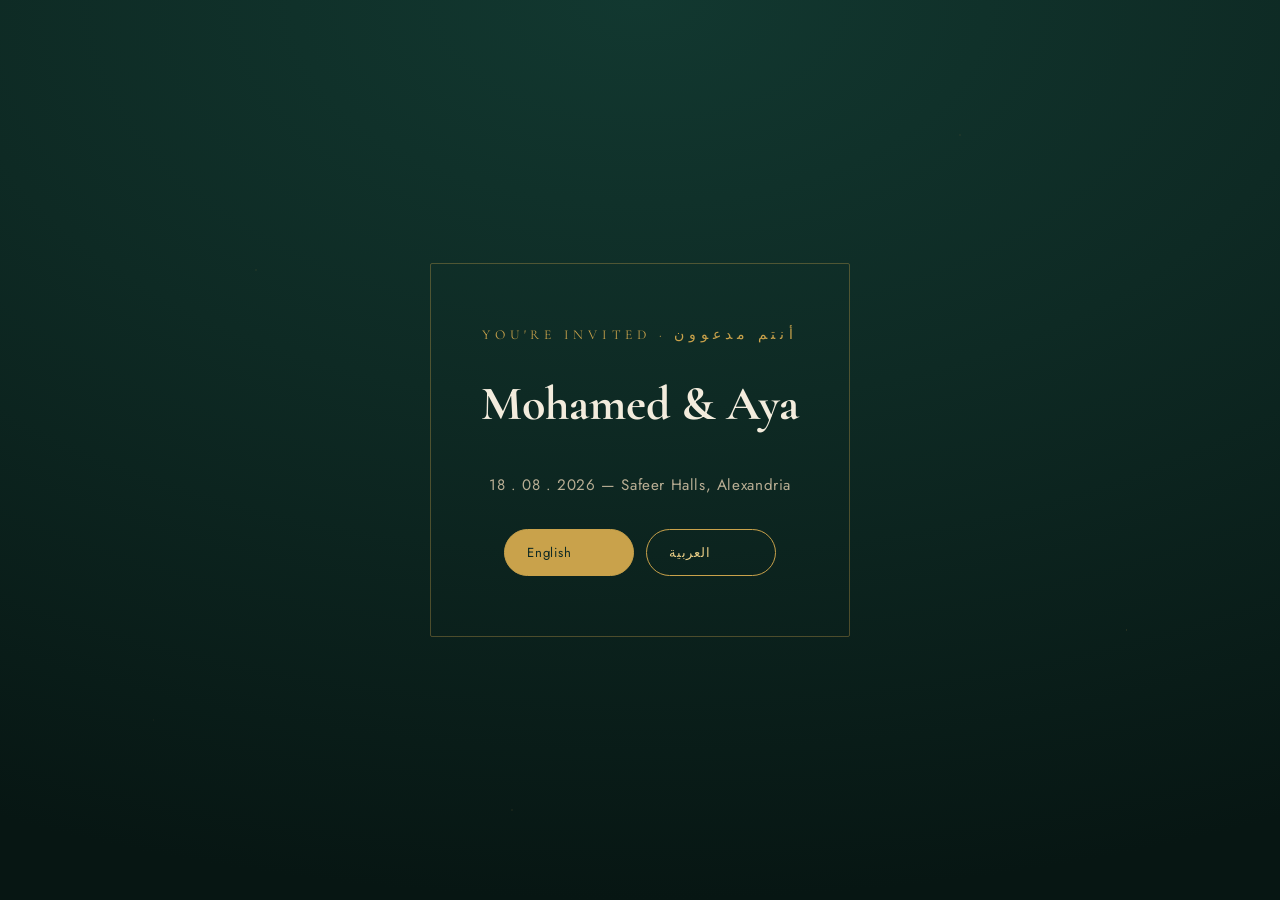
==== index.html @ ff4fcdcb "Add bilingual wedding invitation site for Mohamed & Aya Landing page with language picker, plus sepa" ====
<!doctype html>
<html lang="en" dir="ltr">
<head>
<meta charset="utf-8">
<meta name="viewport" content="width=device-width, initial-scale=1">
<title>Mohamed &amp; Aya — Wedding Invitation</title>
<meta name="description" content="Join Mohamed and Aya as they celebrate their wedding on August 18, 2026 at Safeer Halls, Alexandria.">
<link rel="preconnect" href="https://fonts.googleapis.com">
<link rel="preconnect" href="https://fonts.gstatic.com" crossorigin>
<link href="https://fonts.googleapis.com/css2?family=Cormorant+Garamond:ital,wght@0,400;0,500;1,500&family=Jost:wght@300;400;500&family=Aref+Ruqaa:wght@400;700&family=Cairo:wght@300;400;600&display=swap" rel="stylesheet">
<link rel="stylesheet" href="assets/css/style.css">
<script>
  (function () {
    var lang = (navigator.language || "").toLowerCase();
    if (lang.indexOf("ar") === 0) {
      document.documentElement.setAttribute("data-suggest", "ar");
    }
  })();
</script>
</head>
<body lang="en">
<div class="stars" aria-hidden="true"></div>

<main class="landing">
  <div class="landing-card">
    <p class="landing-mono">You're Invited · أنتم مدعوون</p>
    <h1 class="landing-names">Mohamed &amp; Aya</h1>
    <p class="landing-date">18 . 08 . 2026 — Safeer Halls, Alexandria</p>
    <div class="landing-links">
      <a class="btn btn-primary" href="en/index.html">English</a>
      <a class="btn btn-ghost" href="ar/index.html">العربية</a>
    </div>
  </div>
</main>

</body>
</html>
---- assets/css/style.css ----
/* ==========================================================================
   Mohamed & Aya — Wedding Invitation
   A single committed aesthetic (deep emerald + antique gold foil), the way
   a printed invitation card commits to one look regardless of who's reading
   it. No light/dark switching — this is intentional, not an omission.
   ========================================================================== */

:root {
  --ink-deep: #0e2a24;
  --ink-deeper: #071613;
  --ink-card: #123830;
  --gold: #c9a24b;
  --gold-bright: #e9cd85;
  --gold-dim: #8a7038;
  --ivory: #f3ecdd;
  --ivory-dim: #b9ae94;
  --line: rgba(201, 162, 75, 0.35);
  --shadow: rgba(0, 0, 0, 0.45);

  --font-display-ar: "Aref Ruqaa", "Amiri", serif;
  --font-body-ar: "Cairo", "Tajawal", sans-serif;
  --font-display-en: "Cormorant Garamond", serif;
  --font-body-en: "Jost", sans-serif;

  --measure: 640px;
}

* {
  box-sizing: border-box;
}

html {
  -webkit-text-size-adjust: 100%;
}

body {
  margin: 0;
  background: radial-gradient(120% 100% at 50% 0%, var(--ink-card) 0%, var(--ink-deep) 45%, var(--ink-deeper) 100%);
  color: var(--ivory);
  min-height: 100vh;
  font-family: var(--font-body-en);
  line-height: 1.6;
  -webkit-font-smoothing: antialiased;
}

body[lang="ar"] {
  font-family: var(--font-body-ar);
}

@media (prefers-reduced-motion: reduce) {
  * {
    animation-duration: 0.001ms !important;
    animation-iteration-count: 1 !important;
    transition-duration: 0.001ms !important;
    scroll-behavior: auto !important;
  }
}

a {
  color: inherit;
}

img {
  max-width: 100%;
  display: block;
}

/* ---------- Background ambience ---------- */

.stars {
  position: fixed;
  inset: 0;
  pointer-events: none;
  z-index: 0;
  opacity: 0.5;
  background-image:
    radial-gradient(1.5px 1.5px at 20% 30%, var(--gold-dim) 0%, transparent 60%),
    radial-gradient(1.5px 1.5px at 75% 15%, var(--gold-dim) 0%, transparent 60%),
    radial-gradient(1px 1px at 60% 55%, var(--gold-dim) 0%, transparent 60%),
    radial-gradient(1.5px 1.5px at 88% 70%, var(--gold-dim) 0%, transparent 60%),
    radial-gradient(1px 1px at 12% 80%, var(--gold-dim) 0%, transparent 60%),
    radial-gradient(1.5px 1.5px at 40% 90%, var(--gold-dim) 0%, transparent 60%);
  background-size: 100% 100%;
}

/* ---------- Card shell ---------- */

.page {
  position: relative;
  z-index: 1;
  max-width: var(--measure);
  margin: 0 auto;
  padding: clamp(28px, 6vw, 56px) clamp(18px, 5vw, 34px) 64px;
}

.frame {
  position: relative;
  border: 1px solid var(--line);
  border-radius: 2px;
  padding: clamp(28px, 6vw, 52px) clamp(20px, 6vw, 44px);
  background: linear-gradient(180deg, rgba(201, 162, 75, 0.05), transparent 20%);
}

.frame::before,
.frame::after {
  content: "";
  position: absolute;
  width: 46px;
  height: 46px;
  background-repeat: no-repeat;
  background-size: contain;
  opacity: 0.85;
}

.frame::before {
  top: -1px;
  inset-inline-start: -1px;
  background-image: var(--corner-svg);
}

.frame::after {
  bottom: -1px;
  inset-inline-end: -1px;
  background-image: var(--corner-svg);
  transform: rotate(180deg);
}

:root {
  --corner-svg: url("data:image/svg+xml,%3Csvg xmlns='http://www.w3.org/2000/svg' viewBox='0 0 46 46' fill='none' stroke='%23c9a24b' stroke-width='1'%3E%3Cpath d='M1 20V4a3 3 0 0 1 3-3h16'/%3E%3Ccircle cx='9' cy='9' r='2.4'/%3E%3Cpath d='M1 30V26'/%3E%3Cpath d='M30 1h4'/%3E%3C/svg%3E");
}

/* ---------- Lang switch ---------- */

.langswitch {
  position: relative;
  z-index: 2;
  display: flex;
  justify-content: center;
  gap: 10px;
  padding-top: clamp(14px, 3vw, 22px);
  font-family: var(--font-body-en);
  font-size: 0.72rem;
  letter-spacing: 0.14em;
  text-transform: uppercase;
}

.langswitch a {
  padding: 6px 14px;
  border: 1px solid var(--line);
  border-radius: 999px;
  text-decoration: none;
  color: var(--ivory-dim);
  transition: color 0.2s ease, border-color 0.2s ease;
}

.langswitch a[aria-current="true"] {
  color: var(--ink-deep);
  background: var(--gold);
  border-color: var(--gold);
}

.langswitch a:hover {
  color: var(--gold-bright);
  border-color: var(--gold-bright);
}

.langswitch a[aria-current="true"]:hover {
  color: var(--ink-deep);
}

/* ---------- Hero ---------- */

.hero {
  text-align: center;
}

.eyebrow {
  font-family: var(--font-body-en);
  font-size: 0.7rem;
  letter-spacing: 0.32em;
  text-transform: uppercase;
  color: var(--gold);
  margin: 0 0 18px;
}

body[lang="ar"] .eyebrow {
  font-family: var(--font-body-ar);
  letter-spacing: 0.08em;
}

.verse {
  font-family: var(--font-display-ar);
  font-size: clamp(1.15rem, 3.4vw, 1.5rem);
  line-height: 2;
  color: var(--ivory);
  max-width: 30ch;
  margin: 0 auto 10px;
}

.verse-ref {
  font-size: 0.72rem;
  letter-spacing: 0.08em;
  color: var(--ivory-dim);
  margin: 0 0 34px;
}

.names {
  font-family: var(--font-display-en);
  font-weight: 500;
  font-size: clamp(2.6rem, 9vw, 4.4rem);
  line-height: 1.05;
  margin: 0;
  text-wrap: balance;
  color: var(--ivory);
}

body[lang="ar"] .names {
  font-family: var(--font-display-ar);
  font-weight: 400;
}

.names em {
  font-style: italic;
  color: var(--gold-bright);
}

.amp {
  display: inline-block;
  color: var(--gold);
  font-size: 0.7em;
  margin: 0 0.15em;
  transform: translateY(-0.04em);
}

.tagline {
  margin: 18px auto 0;
  max-width: 34ch;
  color: var(--ivory-dim);
  font-size: clamp(0.95rem, 2.4vw, 1.05rem);
}

/* ---------- Divider ---------- */

.divider {
  display: flex;
  align-items: center;
  gap: 14px;
  margin: clamp(30px, 6vw, 44px) 0;
  color: var(--gold);
}

.divider::before,
.divider::after {
  content: "";
  flex: 1;
  height: 1px;
  background: var(--line);
}

.divider svg {
  width: 16px;
  height: 16px;
  flex-shrink: 0;
}

/* ---------- Photos ---------- */

.gallery {
  display: grid;
  grid-template-columns: 1fr 1fr;
  gap: clamp(10px, 3vw, 16px);
  margin-bottom: clamp(10px, 3vw, 16px);
}

.photo-frame {
  position: relative;
  aspect-ratio: 4 / 5;
  border: 1px solid var(--line);
  border-radius: 2px;
  overflow: hidden;
  background:
    linear-gradient(160deg, rgba(201, 162, 75, 0.12), transparent 55%),
    var(--ink-card);
}

.photo-frame img {
  width: 100%;
  height: 100%;
  object-fit: cover;
  object-position: center 15%;
}

.photo-frame.wide {
  grid-column: 1 / -1;
  aspect-ratio: 16 / 10;
}

.photo-frame .fallback {
  position: absolute;
  inset: 0;
  display: flex;
  align-items: center;
  justify-content: center;
  flex-direction: column;
  gap: 8px;
  color: var(--gold-dim);
  font-size: 0.68rem;
  letter-spacing: 0.14em;
  text-transform: uppercase;
  text-align: center;
  padding: 12px;
}

.photo-frame .fallback svg {
  width: 26px;
  height: 26px;
  opacity: 0.8;
}

.photo-caption {
  text-align: center;
  font-size: 0.72rem;
  letter-spacing: 0.1em;
  color: var(--ivory-dim);
  text-transform: uppercase;
  margin: 10px 0 0;
}

/* ---------- Love note ---------- */

.love-note {
  text-align: center;
  font-family: var(--font-display-en);
  font-style: italic;
  font-size: clamp(1.2rem, 3.6vw, 1.55rem);
  line-height: 1.5;
  color: var(--gold-bright);
  max-width: 32ch;
  margin: 0 auto;
  text-wrap: balance;
}

body[lang="ar"] .love-note {
  font-family: var(--font-display-ar);
  font-style: normal;
}

/* ---------- Countdown ---------- */

.countdown-label {
  text-align: center;
  font-size: 0.72rem;
  letter-spacing: 0.28em;
  text-transform: uppercase;
  color: var(--gold);
  margin: 0 0 18px;
}

body[lang="ar"] .countdown-label {
  letter-spacing: 0.06em;
}

.countdown {
  display: grid;
  grid-template-columns: repeat(4, 1fr);
  gap: clamp(8px, 2.4vw, 14px);
}

.count-unit {
  text-align: center;
  border: 1px solid var(--line);
  border-radius: 2px;
  padding: clamp(12px, 3vw, 18px) 4px;
  background: rgba(201, 162, 75, 0.04);
}

.count-num {
  font-family: var(--font-display-en);
  font-variant-numeric: tabular-nums;
  font-size: clamp(1.7rem, 6vw, 2.6rem);
  color: var(--ivory);
  line-height: 1;
}

.count-word {
  display: block;
  margin-top: 8px;
  font-size: 0.62rem;
  letter-spacing: 0.12em;
  text-transform: uppercase;
  color: var(--ivory-dim);
}

body[lang="ar"] .count-word {
  font-family: var(--font-body-ar);
  letter-spacing: 0.02em;
}

.countdown.arrived .count-num {
  color: var(--gold-bright);
}

.arrived-msg {
  text-align: center;
  margin-top: 18px;
  font-family: var(--font-display-en);
  font-size: 1.3rem;
  color: var(--gold-bright);
  display: none;
}

body[lang="ar"] .arrived-msg {
  font-family: var(--font-display-ar);
}

.arrived-msg.show {
  display: block;
}

.countdown.hide-when-arrived {
  display: none;
}

/* ---------- Details ---------- */

.details {
  text-align: center;
}

.detail-row {
  margin: 0 0 6px;
  color: var(--ivory);
  font-size: clamp(1rem, 2.6vw, 1.15rem);
}

.detail-sub {
  margin: 0 0 4px;
  color: var(--ivory-dim);
  font-size: 0.92rem;
}

/* ---------- Venue card ---------- */

.venue {
  border: 1px solid var(--line);
  border-radius: 2px;
  overflow: hidden;
  background: rgba(201, 162, 75, 0.03);
}

.venue-photo {
  position: relative;
  aspect-ratio: 16 / 9;
  background: var(--ink-card);
}

.venue-photo img {
  width: 100%;
  height: 100%;
  object-fit: cover;
}

.venue-body {
  padding: clamp(18px, 4vw, 26px);
  text-align: center;
}

.venue-name {
  font-family: var(--font-display-en);
  font-size: clamp(1.4rem, 4vw, 1.8rem);
  margin: 0 0 6px;
  color: var(--ivory);
}

body[lang="ar"] .venue-name {
  font-family: var(--font-display-ar);
}

.venue-rating {
  font-size: 0.82rem;
  color: var(--gold);
  margin: 0 0 10px;
  letter-spacing: 0.02em;
}

.venue-address {
  color: var(--ivory-dim);
  font-size: 0.92rem;
  margin: 0 0 20px;
  max-width: 38ch;
  margin-inline: auto;
}

.venue-actions {
  display: flex;
  gap: 10px;
  justify-content: center;
  flex-wrap: wrap;
}

.btn {
  display: inline-flex;
  align-items: center;
  gap: 8px;
  padding: 12px 22px;
  border-radius: 999px;
  text-decoration: none;
  font-size: 0.82rem;
  letter-spacing: 0.06em;
  border: 1px solid var(--gold);
  transition: transform 0.18s ease, background 0.18s ease, color 0.18s ease;
}

.btn svg {
  width: 15px;
  height: 15px;
}

.btn-primary {
  background: var(--gold);
  color: var(--ink-deep);
}

.btn-primary:hover {
  background: var(--gold-bright);
  transform: translateY(-1px);
}

.btn-ghost {
  color: var(--gold-bright);
  background: transparent;
}

.btn-ghost:hover {
  background: rgba(201, 162, 75, 0.12);
  transform: translateY(-1px);
}

/* ---------- Footer ---------- */

.footer {
  text-align: center;
  padding-top: 8px;
}

.footer-line {
  font-family: var(--font-display-en);
  font-style: italic;
  font-size: clamp(1.3rem, 4vw, 1.7rem);
  color: var(--ivory);
  margin: 0 0 8px;
  text-wrap: balance;
}

body[lang="ar"] .footer-line {
  font-family: var(--font-display-ar);
  font-style: normal;
}

.footer-sub {
  color: var(--ivory-dim);
  font-size: 0.85rem;
  margin: 0 0 26px;
}

.monogram {
  font-family: var(--font-display-en);
  font-size: 0.95rem;
  letter-spacing: 0.3em;
  color: var(--gold-dim);
  text-transform: uppercase;
}

/* ---------- Sections rhythm ---------- */

section + section,
.hero + .divider,
.gallery + .love-note {
  margin-top: 0;
}

.section-gap {
  margin-top: clamp(34px, 7vw, 52px);
}

/* ---------- Landing (index) ---------- */

.landing {
  min-height: 100vh;
  display: flex;
  align-items: center;
  justify-content: center;
  text-align: center;
  position: relative;
  z-index: 1;
  padding: 24px;
}

.landing-card {
  border: 1px solid var(--line);
  border-radius: 2px;
  padding: clamp(36px, 8vw, 60px) clamp(24px, 8vw, 50px);
  max-width: 460px;
}

.landing-mono {
  font-family: var(--font-display-en);
  font-size: 0.85rem;
  letter-spacing: 0.35em;
  color: var(--gold);
  text-transform: uppercase;
  margin: 0 0 20px;
}

.landing-names {
  font-family: var(--font-display-en);
  font-size: clamp(2.2rem, 8vw, 3rem);
  color: var(--ivory);
  margin: 0 0 30px;
}

.landing-date {
  color: var(--ivory-dim);
  font-size: 0.95rem;
  margin: 0 0 32px;
  letter-spacing: 0.04em;
}

.landing-links {
  display: flex;
  gap: 12px;
  justify-content: center;
  flex-wrap: wrap;
}

.landing-links a {
  min-width: 130px;
}

@media (max-width: 380px) {
  .countdown {
    grid-template-columns: repeat(2, 1fr);
  }
}
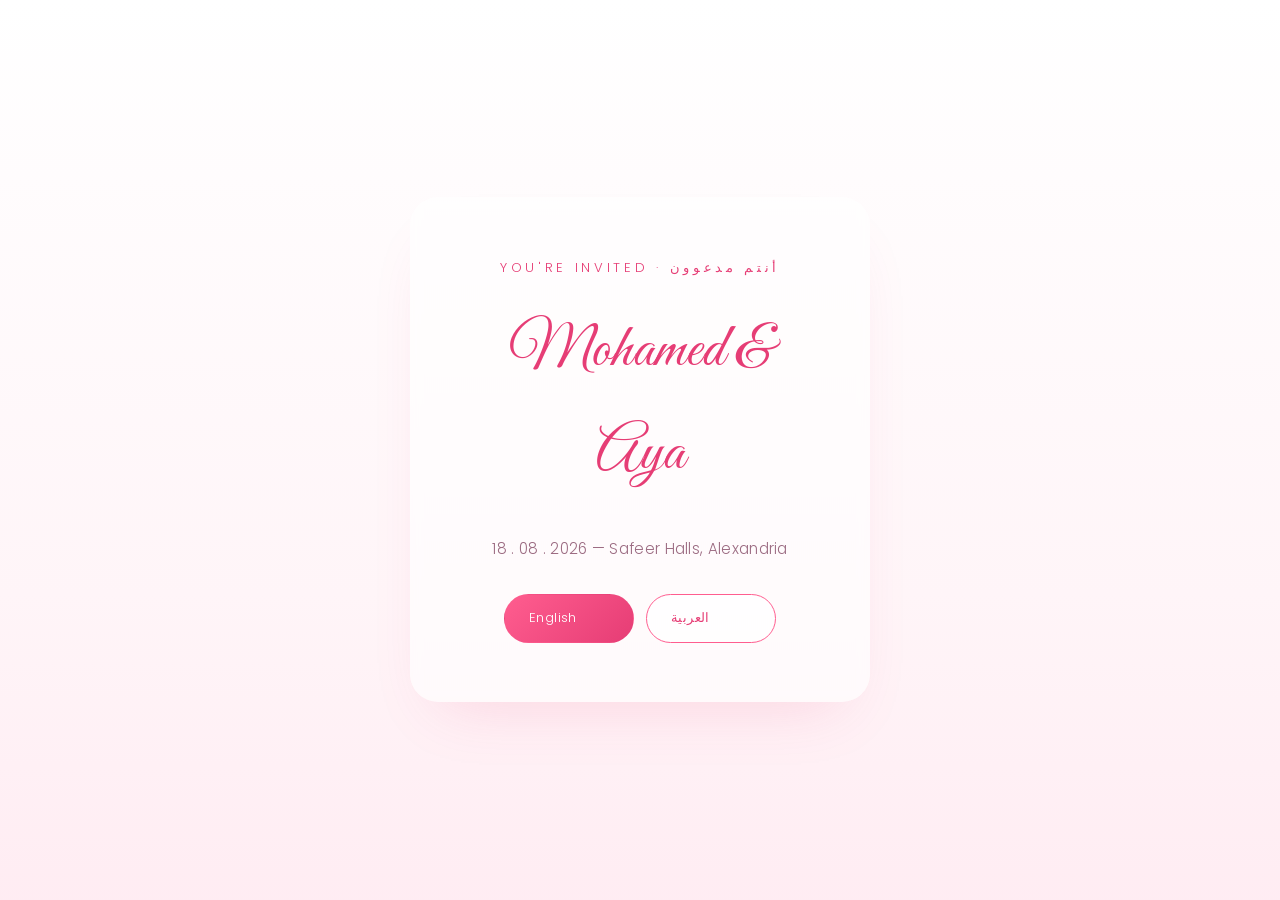
==== commit 014537ad: "Redesign invitation: white-to-pink palette, script type, animation Switch from the emerald/gold look" ====
--- a/index.html
+++ b/index.html
@@ -7,7 +7,7 @@
 <meta name="description" content="Join Mohamed and Aya as they celebrate their wedding on August 18, 2026 at Safeer Halls, Alexandria.">
 <link rel="preconnect" href="https://fonts.googleapis.com">
 <link rel="preconnect" href="https://fonts.gstatic.com" crossorigin>
-<link href="https://fonts.googleapis.com/css2?family=Cormorant+Garamond:ital,wght@0,400;0,500;1,500&family=Jost:wght@300;400;500&family=Aref+Ruqaa:wght@400;700&family=Cairo:wght@300;400;600&display=swap" rel="stylesheet">
+<link href="https://fonts.googleapis.com/css2?family=Great+Vibes&family=Poppins:wght@300;400;500;600&family=Rakkas&family=Almarai:wght@300;400;700&display=swap" rel="stylesheet">
 <link rel="stylesheet" href="assets/css/style.css">
 <script>
   (function () {
@@ -19,7 +19,7 @@
 </script>
 </head>
 <body lang="en">
-<div class="stars" aria-hidden="true"></div>
+<div class="petals" id="petals" aria-hidden="true"></div>
 
 <main class="landing">
   <div class="landing-card">
@@ -33,5 +33,6 @@
   </div>
 </main>
 
+<script src="assets/js/motion.js"></script>
 </body>
 </html>
--- a/assets/css/style.css
+++ b/assets/css/style.css
@@ -1,26 +1,25 @@
 /* ==========================================================================
    Mohamed & Aya — Wedding Invitation
-   A single committed aesthetic (deep emerald + antique gold foil), the way
-   a printed invitation card commits to one look regardless of who's reading
-   it. No light/dark switching — this is intentional, not an omission.
+   Soft blush-to-white palette, script display type, gentle floating motion.
    ========================================================================== */
 
 :root {
-  --ink-deep: #0e2a24;
-  --ink-deeper: #071613;
-  --ink-card: #123830;
-  --gold: #c9a24b;
-  --gold-bright: #e9cd85;
-  --gold-dim: #8a7038;
-  --ivory: #f3ecdd;
-  --ivory-dim: #b9ae94;
-  --line: rgba(201, 162, 75, 0.35);
-  --shadow: rgba(0, 0, 0, 0.45);
-
-  --font-display-ar: "Aref Ruqaa", "Amiri", serif;
-  --font-body-ar: "Cairo", "Tajawal", sans-serif;
-  --font-display-en: "Cormorant Garamond", serif;
-  --font-body-en: "Jost", sans-serif;
+  --white: #ffffff;
+  --blush-1: #fff5f8;
+  --blush-2: #ffe1ec;
+  --blush-3: #ffc2d9;
+  --rose: #ff5d8f;
+  --rose-deep: #e63d75;
+  --plum: #5a2740;
+  --plum-soft: #9c6b82;
+  --line: rgba(230, 61, 117, 0.22);
+  --shadow: rgba(230, 61, 117, 0.18);
+
+  --font-display-ar: "Rakkas", "Aref Ruqaa", cursive;
+  --font-body-ar: "Almarai", "Tajawal", sans-serif;
+  --font-display-en: "Great Vibes", cursive;
+  --font-heading-en: "Poppins", sans-serif;
+  --font-body-en: "Poppins", sans-serif;
 
   --measure: 640px;
 }
@@ -31,20 +30,31 @@
 
 html {
   -webkit-text-size-adjust: 100%;
+  scroll-behavior: smooth;
 }
 
 body {
   margin: 0;
-  background: radial-gradient(120% 100% at 50% 0%, var(--ink-card) 0%, var(--ink-deep) 45%, var(--ink-deeper) 100%);
-  color: var(--ivory);
   min-height: 100vh;
+  color: var(--plum);
   font-family: var(--font-body-en);
-  line-height: 1.6;
+  font-weight: 300;
+  line-height: 1.7;
   -webkit-font-smoothing: antialiased;
+  background: linear-gradient(180deg, var(--white) 0%, var(--blush-1) 30%, var(--blush-2) 65%, var(--blush-3) 100%);
+  background-size: 100% 220%;
+  animation: driftGradient 22s ease-in-out infinite alternate;
+  overflow-x: hidden;
 }
 
 body[lang="ar"] {
   font-family: var(--font-body-ar);
+  font-weight: 400;
+}
+
+@keyframes driftGradient {
+  0% { background-position: 0% 0%; }
+  100% { background-position: 0% 100%; }
 }
 
 @media (prefers-reduced-motion: reduce) {
@@ -65,22 +75,59 @@
   display: block;
 }
 
-/* ---------- Background ambience ---------- */
-
-.stars {
+/* ---------- Floating petals ---------- */
+
+.petals {
   position: fixed;
   inset: 0;
   pointer-events: none;
   z-index: 0;
-  opacity: 0.5;
-  background-image:
-    radial-gradient(1.5px 1.5px at 20% 30%, var(--gold-dim) 0%, transparent 60%),
-    radial-gradient(1.5px 1.5px at 75% 15%, var(--gold-dim) 0%, transparent 60%),
-    radial-gradient(1px 1px at 60% 55%, var(--gold-dim) 0%, transparent 60%),
-    radial-gradient(1.5px 1.5px at 88% 70%, var(--gold-dim) 0%, transparent 60%),
-    radial-gradient(1px 1px at 12% 80%, var(--gold-dim) 0%, transparent 60%),
-    radial-gradient(1.5px 1.5px at 40% 90%, var(--gold-dim) 0%, transparent 60%);
-  background-size: 100% 100%;
+  overflow: hidden;
+}
+
+.petal {
+  position: absolute;
+  bottom: -10%;
+  font-size: 1.1rem;
+  opacity: 0.55;
+  animation-name: floatUp;
+  animation-timing-function: ease-in;
+  animation-iteration-count: infinite;
+  color: var(--rose);
+  filter: drop-shadow(0 1px 1px rgba(230, 61, 117, 0.15));
+}
+
+@keyframes floatUp {
+  0% {
+    transform: translateY(0) translateX(0) rotate(0deg);
+    opacity: 0;
+  }
+  10% {
+    opacity: 0.6;
+  }
+  50% {
+    transform: translateY(-55vh) translateX(20px) rotate(180deg);
+  }
+  90% {
+    opacity: 0.4;
+  }
+  100% {
+    transform: translateY(-110vh) translateX(-15px) rotate(360deg);
+    opacity: 0;
+  }
+}
+
+/* ---------- Reveal on scroll ---------- */
+
+.reveal {
+  opacity: 0;
+  transform: translateY(22px);
+  transition: opacity 0.9s ease, transform 0.9s ease;
+}
+
+.reveal.in-view {
+  opacity: 1;
+  transform: translateY(0);
 }
 
 /* ---------- Card shell ---------- */
@@ -96,37 +143,34 @@
 .frame {
   position: relative;
   border: 1px solid var(--line);
-  border-radius: 2px;
+  border-radius: 28px;
   padding: clamp(28px, 6vw, 52px) clamp(20px, 6vw, 44px);
-  background: linear-gradient(180deg, rgba(201, 162, 75, 0.05), transparent 20%);
+  background: rgba(255, 255, 255, 0.55);
+  backdrop-filter: blur(6px);
+  box-shadow: 0 30px 60px -30px var(--shadow);
 }
 
 .frame::before,
 .frame::after {
   content: "";
   position: absolute;
-  width: 46px;
-  height: 46px;
+  width: 40px;
+  height: 40px;
   background-repeat: no-repeat;
   background-size: contain;
-  opacity: 0.85;
+  opacity: 0.9;
+  background-image: url("data:image/svg+xml,%3Csvg xmlns='http://www.w3.org/2000/svg' viewBox='0 0 40 40' fill='none' stroke='%23ff5d8f' stroke-width='1.3'%3E%3Cpath d='M4 4c8 0 12 4 12 12M4 4c0 8 4 12 12 12'/%3E%3Ccircle cx='9' cy='9' r='1.6' fill='%23ff5d8f' stroke='none'/%3E%3C/svg%3E");
 }
 
 .frame::before {
-  top: -1px;
-  inset-inline-start: -1px;
-  background-image: var(--corner-svg);
+  top: 6px;
+  inset-inline-start: 6px;
 }
 
 .frame::after {
-  bottom: -1px;
-  inset-inline-end: -1px;
-  background-image: var(--corner-svg);
+  bottom: 6px;
+  inset-inline-end: 6px;
   transform: rotate(180deg);
-}
-
-:root {
-  --corner-svg: url("data:image/svg+xml,%3Csvg xmlns='http://www.w3.org/2000/svg' viewBox='0 0 46 46' fill='none' stroke='%23c9a24b' stroke-width='1'%3E%3Cpath d='M1 20V4a3 3 0 0 1 3-3h16'/%3E%3Ccircle cx='9' cy='9' r='2.4'/%3E%3Cpath d='M1 30V26'/%3E%3Cpath d='M30 1h4'/%3E%3C/svg%3E");
 }
 
 /* ---------- Lang switch ---------- */
@@ -138,34 +182,38 @@
   justify-content: center;
   gap: 10px;
   padding-top: clamp(14px, 3vw, 22px);
-  font-family: var(--font-body-en);
+  font-family: var(--font-heading-en);
   font-size: 0.72rem;
-  letter-spacing: 0.14em;
+  letter-spacing: 0.1em;
   text-transform: uppercase;
 }
 
-.langswitch a {
-  padding: 6px 14px;
+.langswitch a,
+.langswitch button {
+  font: inherit;
+  letter-spacing: inherit;
+  text-transform: inherit;
+  cursor: pointer;
+  padding: 7px 16px;
   border: 1px solid var(--line);
   border-radius: 999px;
   text-decoration: none;
-  color: var(--ivory-dim);
-  transition: color 0.2s ease, border-color 0.2s ease;
-}
-
-.langswitch a[aria-current="true"] {
-  color: var(--ink-deep);
-  background: var(--gold);
-  border-color: var(--gold);
-}
-
-.langswitch a:hover {
-  color: var(--gold-bright);
-  border-color: var(--gold-bright);
-}
-
-.langswitch a[aria-current="true"]:hover {
-  color: var(--ink-deep);
+  background: rgba(255, 255, 255, 0.6);
+  color: var(--plum-soft);
+  transition: color 0.2s ease, border-color 0.2s ease, transform 0.2s ease;
+}
+
+.langswitch a[aria-current="true"],
+.langswitch button.active {
+  color: var(--white);
+  background: linear-gradient(135deg, var(--rose), var(--rose-deep));
+  border-color: transparent;
+}
+
+.langswitch a:hover,
+.langswitch button:hover {
+  transform: translateY(-1px);
+  border-color: var(--rose);
 }
 
 /* ---------- Hero ---------- */
@@ -175,11 +223,11 @@
 }
 
 .eyebrow {
-  font-family: var(--font-body-en);
+  font-family: var(--font-heading-en);
   font-size: 0.7rem;
   letter-spacing: 0.32em;
   text-transform: uppercase;
-  color: var(--gold);
+  color: var(--rose-deep);
   margin: 0 0 18px;
 }
 
@@ -190,52 +238,80 @@
 
 .verse {
   font-family: var(--font-display-ar);
-  font-size: clamp(1.15rem, 3.4vw, 1.5rem);
-  line-height: 2;
-  color: var(--ivory);
+  font-size: clamp(1.2rem, 3.6vw, 1.55rem);
+  line-height: 2.1;
+  color: var(--plum);
   max-width: 30ch;
   margin: 0 auto 10px;
+}
+
+[dir="ltr"] .verse {
+  font-family: var(--font-body-en);
+  font-weight: 300;
+  font-style: italic;
 }
 
 .verse-ref {
   font-size: 0.72rem;
   letter-spacing: 0.08em;
-  color: var(--ivory-dim);
-  margin: 0 0 34px;
+  color: var(--plum-soft);
+  margin: 0 0 30px;
 }
 
 .names {
   font-family: var(--font-display-en);
-  font-weight: 500;
-  font-size: clamp(2.6rem, 9vw, 4.4rem);
-  line-height: 1.05;
+  font-weight: 400;
+  font-size: clamp(3.2rem, 12vw, 5.6rem);
+  line-height: 1.15;
   margin: 0;
   text-wrap: balance;
-  color: var(--ivory);
+  color: var(--rose-deep);
+  animation: nameIn 1.4s cubic-bezier(0.22, 1, 0.36, 1) both;
 }
 
 body[lang="ar"] .names {
   font-family: var(--font-display-ar);
   font-weight: 400;
+  font-size: clamp(2.8rem, 11vw, 4.6rem);
+}
+
+@keyframes nameIn {
+  from {
+    opacity: 0;
+    transform: translateY(14px) scale(0.96);
+  }
+  to {
+    opacity: 1;
+    transform: translateY(0) scale(1);
+  }
 }
 
 .names em {
-  font-style: italic;
-  color: var(--gold-bright);
+  font-style: normal;
+  color: var(--rose);
 }
 
 .amp {
   display: inline-block;
-  color: var(--gold);
-  font-size: 0.7em;
-  margin: 0 0.15em;
-  transform: translateY(-0.04em);
+  color: var(--rose);
+  font-size: 0.6em;
+  margin: 0 0.2em;
+  animation: heartbeat 1.8s ease-in-out infinite;
+  transform-origin: center;
+}
+
+@keyframes heartbeat {
+  0%, 100% { transform: scale(1); }
+  15% { transform: scale(1.22); }
+  30% { transform: scale(1); }
+  45% { transform: scale(1.15); }
+  60% { transform: scale(1); }
 }
 
 .tagline {
   margin: 18px auto 0;
   max-width: 34ch;
-  color: var(--ivory-dim);
+  color: var(--plum-soft);
   font-size: clamp(0.95rem, 2.4vw, 1.05rem);
 }
 
@@ -246,7 +322,7 @@
   align-items: center;
   gap: 14px;
   margin: clamp(30px, 6vw, 44px) 0;
-  color: var(--gold);
+  color: var(--rose);
 }
 
 .divider::before,
@@ -276,11 +352,15 @@
   position: relative;
   aspect-ratio: 4 / 5;
   border: 1px solid var(--line);
-  border-radius: 2px;
+  border-radius: 20px;
   overflow: hidden;
-  background:
-    linear-gradient(160deg, rgba(201, 162, 75, 0.12), transparent 55%),
-    var(--ink-card);
+  background: linear-gradient(160deg, var(--blush-2), var(--white) 65%);
+  transition: transform 0.35s ease, box-shadow 0.35s ease;
+}
+
+.photo-frame:hover {
+  transform: translateY(-4px);
+  box-shadow: 0 18px 30px -18px var(--shadow);
 }
 
 .photo-frame img {
@@ -303,12 +383,14 @@
   justify-content: center;
   flex-direction: column;
   gap: 8px;
-  color: var(--gold-dim);
-  font-size: 0.68rem;
-  letter-spacing: 0.14em;
+  color: var(--rose-deep);
+  font-family: var(--font-heading-en);
+  font-size: 0.66rem;
+  letter-spacing: 0.12em;
   text-transform: uppercase;
   text-align: center;
   padding: 12px;
+  opacity: 0.75;
 }
 
 .photo-frame .fallback svg {
@@ -319,9 +401,10 @@
 
 .photo-caption {
   text-align: center;
+  font-family: var(--font-heading-en);
   font-size: 0.72rem;
   letter-spacing: 0.1em;
-  color: var(--ivory-dim);
+  color: var(--plum-soft);
   text-transform: uppercase;
   margin: 10px 0 0;
 }
@@ -331,10 +414,9 @@
 .love-note {
   text-align: center;
   font-family: var(--font-display-en);
-  font-style: italic;
-  font-size: clamp(1.2rem, 3.6vw, 1.55rem);
-  line-height: 1.5;
-  color: var(--gold-bright);
+  font-size: clamp(1.7rem, 5.4vw, 2.2rem);
+  line-height: 1.4;
+  color: var(--rose-deep);
   max-width: 32ch;
   margin: 0 auto;
   text-wrap: balance;
@@ -342,21 +424,23 @@
 
 body[lang="ar"] .love-note {
   font-family: var(--font-display-ar);
-  font-style: normal;
+  font-size: clamp(1.3rem, 4.2vw, 1.7rem);
 }
 
 /* ---------- Countdown ---------- */
 
 .countdown-label {
   text-align: center;
+  font-family: var(--font-heading-en);
   font-size: 0.72rem;
   letter-spacing: 0.28em;
   text-transform: uppercase;
-  color: var(--gold);
+  color: var(--rose-deep);
   margin: 0 0 18px;
 }
 
 body[lang="ar"] .countdown-label {
+  font-family: var(--font-body-ar);
   letter-spacing: 0.06em;
 }
 
@@ -368,27 +452,34 @@
 
 .count-unit {
   text-align: center;
-  border: 1px solid var(--line);
-  border-radius: 2px;
+  border-radius: 18px;
   padding: clamp(12px, 3vw, 18px) 4px;
-  background: rgba(201, 162, 75, 0.04);
+  background: linear-gradient(160deg, var(--white), var(--blush-2));
+  box-shadow: 0 12px 24px -16px var(--shadow);
+  transition: transform 0.2s ease;
+}
+
+.count-unit:hover {
+  transform: translateY(-3px);
 }
 
 .count-num {
-  font-family: var(--font-display-en);
+  font-family: var(--font-heading-en);
+  font-weight: 600;
   font-variant-numeric: tabular-nums;
-  font-size: clamp(1.7rem, 6vw, 2.6rem);
-  color: var(--ivory);
+  font-size: clamp(1.7rem, 6vw, 2.5rem);
   line-height: 1;
+  color: var(--rose-deep);
 }
 
 .count-word {
   display: block;
   margin-top: 8px;
+  font-family: var(--font-heading-en);
   font-size: 0.62rem;
   letter-spacing: 0.12em;
   text-transform: uppercase;
-  color: var(--ivory-dim);
+  color: var(--plum-soft);
 }
 
 body[lang="ar"] .count-word {
@@ -396,16 +487,12 @@
   letter-spacing: 0.02em;
 }
 
-.countdown.arrived .count-num {
-  color: var(--gold-bright);
-}
-
 .arrived-msg {
   text-align: center;
   margin-top: 18px;
   font-family: var(--font-display-en);
-  font-size: 1.3rem;
-  color: var(--gold-bright);
+  font-size: 1.7rem;
+  color: var(--rose-deep);
   display: none;
 }
 
@@ -429,29 +516,34 @@
 
 .detail-row {
   margin: 0 0 6px;
-  color: var(--ivory);
+  font-family: var(--font-heading-en);
+  color: var(--plum);
   font-size: clamp(1rem, 2.6vw, 1.15rem);
+}
+
+body[lang="ar"] .detail-row {
+  font-family: var(--font-body-ar);
 }
 
 .detail-sub {
   margin: 0 0 4px;
-  color: var(--ivory-dim);
+  color: var(--plum-soft);
   font-size: 0.92rem;
 }
 
 /* ---------- Venue card ---------- */
 
 .venue {
-  border: 1px solid var(--line);
-  border-radius: 2px;
+  border-radius: 22px;
   overflow: hidden;
-  background: rgba(201, 162, 75, 0.03);
+  background: linear-gradient(160deg, var(--white), var(--blush-1));
+  box-shadow: 0 20px 40px -26px var(--shadow);
 }
 
 .venue-photo {
   position: relative;
   aspect-ratio: 16 / 9;
-  background: var(--ink-card);
+  background: var(--blush-2);
 }
 
 .venue-photo img {
@@ -467,24 +559,27 @@
 
 .venue-name {
   font-family: var(--font-display-en);
-  font-size: clamp(1.4rem, 4vw, 1.8rem);
+  font-weight: 400;
+  font-size: clamp(1.8rem, 5vw, 2.3rem);
   margin: 0 0 6px;
-  color: var(--ivory);
+  color: var(--rose-deep);
 }
 
 body[lang="ar"] .venue-name {
   font-family: var(--font-display-ar);
+  font-size: clamp(1.5rem, 4.4vw, 1.9rem);
 }
 
 .venue-rating {
+  font-family: var(--font-heading-en);
   font-size: 0.82rem;
-  color: var(--gold);
+  color: var(--rose);
   margin: 0 0 10px;
   letter-spacing: 0.02em;
 }
 
 .venue-address {
-  color: var(--ivory-dim);
+  color: var(--plum-soft);
   font-size: 0.92rem;
   margin: 0 0 20px;
   max-width: 38ch;
@@ -502,13 +597,14 @@
   display: inline-flex;
   align-items: center;
   gap: 8px;
-  padding: 12px 22px;
+  padding: 12px 24px;
   border-radius: 999px;
   text-decoration: none;
+  font-family: var(--font-heading-en);
   font-size: 0.82rem;
-  letter-spacing: 0.06em;
-  border: 1px solid var(--gold);
-  transition: transform 0.18s ease, background 0.18s ease, color 0.18s ease;
+  letter-spacing: 0.03em;
+  border: 1px solid var(--rose);
+  transition: transform 0.2s ease, box-shadow 0.2s ease, background 0.2s ease, color 0.2s ease;
 }
 
 .btn svg {
@@ -517,23 +613,24 @@
 }
 
 .btn-primary {
-  background: var(--gold);
-  color: var(--ink-deep);
+  background: linear-gradient(135deg, var(--rose), var(--rose-deep));
+  color: var(--white);
+  border-color: transparent;
 }
 
 .btn-primary:hover {
-  background: var(--gold-bright);
-  transform: translateY(-1px);
+  transform: translateY(-2px);
+  box-shadow: 0 14px 24px -12px var(--shadow);
 }
 
 .btn-ghost {
-  color: var(--gold-bright);
-  background: transparent;
+  color: var(--rose-deep);
+  background: rgba(255, 255, 255, 0.7);
 }
 
 .btn-ghost:hover {
-  background: rgba(201, 162, 75, 0.12);
-  transform: translateY(-1px);
+  background: var(--blush-2);
+  transform: translateY(-2px);
 }
 
 /* ---------- Footer ---------- */
@@ -545,39 +642,32 @@
 
 .footer-line {
   font-family: var(--font-display-en);
-  font-style: italic;
-  font-size: clamp(1.3rem, 4vw, 1.7rem);
-  color: var(--ivory);
+  font-size: clamp(2rem, 6vw, 2.6rem);
+  color: var(--rose-deep);
   margin: 0 0 8px;
   text-wrap: balance;
 }
 
 body[lang="ar"] .footer-line {
   font-family: var(--font-display-ar);
-  font-style: normal;
+  font-size: clamp(1.5rem, 4.6vw, 2rem);
 }
 
 .footer-sub {
-  color: var(--ivory-dim);
+  color: var(--plum-soft);
   font-size: 0.85rem;
   margin: 0 0 26px;
 }
 
 .monogram {
-  font-family: var(--font-display-en);
-  font-size: 0.95rem;
+  font-family: var(--font-heading-en);
+  font-size: 0.9rem;
   letter-spacing: 0.3em;
-  color: var(--gold-dim);
+  color: var(--rose);
   text-transform: uppercase;
 }
 
 /* ---------- Sections rhythm ---------- */
-
-section + section,
-.hero + .divider,
-.gallery + .love-note {
-  margin-top: 0;
-}
 
 .section-gap {
   margin-top: clamp(34px, 7vw, 52px);
@@ -597,33 +687,38 @@
 }
 
 .landing-card {
-  border: 1px solid var(--line);
-  border-radius: 2px;
+  border-radius: 28px;
   padding: clamp(36px, 8vw, 60px) clamp(24px, 8vw, 50px);
   max-width: 460px;
+  background: rgba(255, 255, 255, 0.6);
+  backdrop-filter: blur(6px);
+  box-shadow: 0 30px 60px -30px var(--shadow);
+  animation: nameIn 1s cubic-bezier(0.22, 1, 0.36, 1) both;
 }
 
 .landing-mono {
-  font-family: var(--font-display-en);
-  font-size: 0.85rem;
-  letter-spacing: 0.35em;
-  color: var(--gold);
+  font-family: var(--font-heading-en);
+  font-size: 0.82rem;
+  letter-spacing: 0.28em;
+  color: var(--rose-deep);
   text-transform: uppercase;
   margin: 0 0 20px;
 }
 
 .landing-names {
   font-family: var(--font-display-en);
-  font-size: clamp(2.2rem, 8vw, 3rem);
-  color: var(--ivory);
+  font-weight: 400;
+  font-size: clamp(2.8rem, 10vw, 3.8rem);
+  color: var(--rose-deep);
   margin: 0 0 30px;
 }
 
 .landing-date {
-  color: var(--ivory-dim);
+  font-family: var(--font-heading-en);
+  color: var(--plum-soft);
   font-size: 0.95rem;
   margin: 0 0 32px;
-  letter-spacing: 0.04em;
+  letter-spacing: 0.02em;
 }
 
 .landing-links {
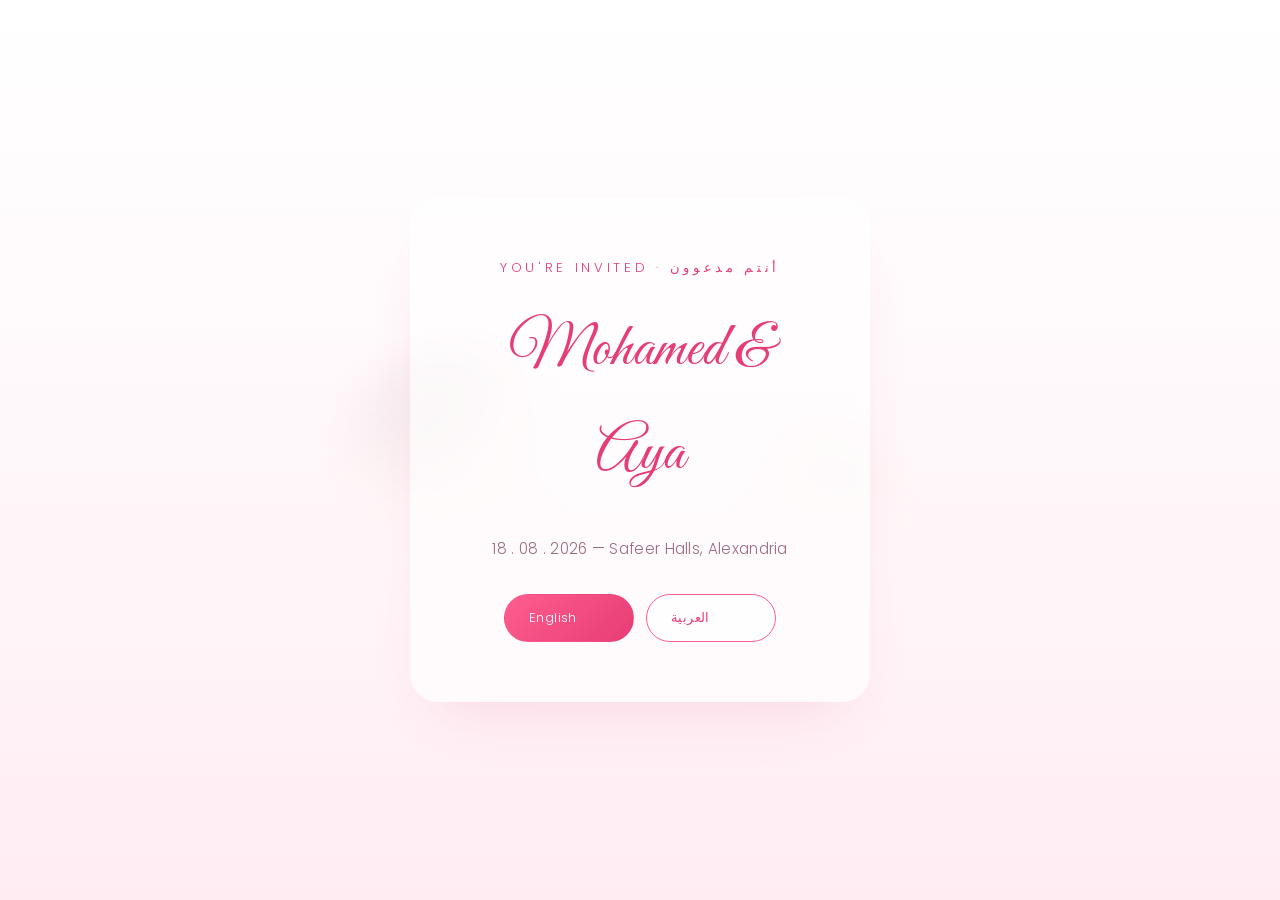
==== commit 4e4fb176: "Add a blurred photo backdrop and more Egyptian wedding flavor - The engagement photo now sits as a s" ====
--- a/index.html
+++ b/index.html
@@ -7,7 +7,7 @@
 <meta name="description" content="Join Mohamed and Aya as they celebrate their wedding on August 18, 2026 at Safeer Halls, Alexandria.">
 <link rel="preconnect" href="https://fonts.googleapis.com">
 <link rel="preconnect" href="https://fonts.gstatic.com" crossorigin>
-<link href="https://fonts.googleapis.com/css2?family=Great+Vibes&family=Poppins:wght@300;400;500;600&family=Rakkas&family=Almarai:wght@300;400;700&display=swap" rel="stylesheet">
+<link href="https://fonts.googleapis.com/css2?family=Great+Vibes&family=Poppins:wght@300;400;500;600&family=Rakkas&family=Cairo:wght@300;400;600;700&display=swap" rel="stylesheet">
 <link rel="stylesheet" href="assets/css/style.css">
 <script>
   (function () {
@@ -19,6 +19,7 @@
 </script>
 </head>
 <body lang="en">
+<div class="hero-backdrop" aria-hidden="true"></div>
 <div class="petals" id="petals" aria-hidden="true"></div>
 
 <main class="landing">
--- a/assets/css/style.css
+++ b/assets/css/style.css
@@ -1,6 +1,8 @@
 /* ==========================================================================
    Mohamed & Aya — Wedding Invitation
-   Soft blush-to-white palette, script display type, gentle floating motion.
+   Soft blush-to-white palette, script display type, scattered polaroid
+   photos, and a glowing countdown up top. No card frame — content breathes
+   directly on the gradient, like a scrapbook page, not a sealed letter.
    ========================================================================== */
 
 :root {
@@ -16,7 +18,7 @@
   --shadow: rgba(230, 61, 117, 0.18);
 
   --font-display-ar: "Rakkas", "Aref Ruqaa", cursive;
-  --font-body-ar: "Almarai", "Tajawal", sans-serif;
+  --font-body-ar: "Cairo", "Tajawal", sans-serif;
   --font-display-en: "Great Vibes", cursive;
   --font-heading-en: "Poppins", sans-serif;
   --font-body-en: "Poppins", sans-serif;
@@ -75,6 +77,24 @@
   display: block;
 }
 
+/* ---------- Blurred photo backdrop ---------- */
+
+.hero-backdrop {
+  position: fixed;
+  inset: 0;
+  z-index: 0;
+  pointer-events: none;
+  background-image: linear-gradient(180deg, rgba(255, 225, 236, 0.9), rgba(255, 245, 248, 0.7)), url("../images/couple-engagement.png");
+  background-repeat: no-repeat;
+  background-position: center, center 10%;
+  background-size: cover, 130% auto;
+  background-blend-mode: soft-light;
+  filter: blur(50px) brightness(1.45) saturate(0.9);
+  opacity: 0.24;
+  -webkit-mask-image: linear-gradient(to bottom, black 0%, black 22%, transparent 62%);
+  mask-image: linear-gradient(to bottom, black 0%, black 22%, transparent 62%);
+}
+
 /* ---------- Floating petals ---------- */
 
 .petals {
@@ -88,33 +108,26 @@
 .petal {
   position: absolute;
   bottom: -10%;
-  font-size: 1.1rem;
-  opacity: 0.55;
+  opacity: 0.5;
+  background-color: var(--rose);
+  -webkit-mask-image: url("data:image/svg+xml,%3Csvg xmlns='http://www.w3.org/2000/svg' viewBox='0 0 24 24'%3E%3Cpath d='M12 2c0 6-3.5 7-3.5 10.5a3.5 3.5 0 0 0 7 0C15.5 9 12 8 12 2z'/%3E%3C/svg%3E");
+  mask-image: url("data:image/svg+xml,%3Csvg xmlns='http://www.w3.org/2000/svg' viewBox='0 0 24 24'%3E%3Cpath d='M12 2c0 6-3.5 7-3.5 10.5a3.5 3.5 0 0 0 7 0C15.5 9 12 8 12 2z'/%3E%3C/svg%3E");
+  -webkit-mask-size: contain;
+  mask-size: contain;
+  -webkit-mask-repeat: no-repeat;
+  mask-repeat: no-repeat;
   animation-name: floatUp;
   animation-timing-function: ease-in;
   animation-iteration-count: infinite;
-  color: var(--rose);
   filter: drop-shadow(0 1px 1px rgba(230, 61, 117, 0.15));
 }
 
 @keyframes floatUp {
-  0% {
-    transform: translateY(0) translateX(0) rotate(0deg);
-    opacity: 0;
-  }
-  10% {
-    opacity: 0.6;
-  }
-  50% {
-    transform: translateY(-55vh) translateX(20px) rotate(180deg);
-  }
-  90% {
-    opacity: 0.4;
-  }
-  100% {
-    transform: translateY(-110vh) translateX(-15px) rotate(360deg);
-    opacity: 0;
-  }
+  0% { transform: translateY(0) translateX(0) rotate(0deg); opacity: 0; }
+  10% { opacity: 0.6; }
+  50% { transform: translateY(-55vh) translateX(20px) rotate(180deg); }
+  90% { opacity: 0.4; }
+  100% { transform: translateY(-110vh) translateX(-15px) rotate(360deg); opacity: 0; }
 }
 
 /* ---------- Reveal on scroll ---------- */
@@ -130,96 +143,95 @@
   transform: translateY(0);
 }
 
-/* ---------- Card shell ---------- */
+/* ---------- Page shell (no card, no frame) ---------- */
 
 .page {
   position: relative;
   z-index: 1;
   max-width: var(--measure);
   margin: 0 auto;
-  padding: clamp(28px, 6vw, 56px) clamp(18px, 5vw, 34px) 64px;
-}
-
-.frame {
-  position: relative;
+  padding: clamp(36px, 8vw, 64px) clamp(18px, 5vw, 34px) 72px;
+}
+
+/* ---------- Lang switch ---------- */
+
+.langswitch {
+  position: relative;
+  z-index: 2;
+  display: flex;
+  justify-content: center;
+  padding-top: clamp(14px, 3vw, 22px);
+  font-family: var(--font-heading-en);
+  font-size: 0.72rem;
+  letter-spacing: 0.06em;
+}
+
+.langswitch-track {
+  position: relative;
+  display: inline-flex;
+  background: rgba(255, 255, 255, 0.65);
   border: 1px solid var(--line);
-  border-radius: 28px;
-  padding: clamp(28px, 6vw, 52px) clamp(20px, 6vw, 44px);
-  background: rgba(255, 255, 255, 0.55);
-  backdrop-filter: blur(6px);
-  box-shadow: 0 30px 60px -30px var(--shadow);
-}
-
-.frame::before,
-.frame::after {
-  content: "";
-  position: absolute;
-  width: 40px;
-  height: 40px;
-  background-repeat: no-repeat;
-  background-size: contain;
-  opacity: 0.9;
-  background-image: url("data:image/svg+xml,%3Csvg xmlns='http://www.w3.org/2000/svg' viewBox='0 0 40 40' fill='none' stroke='%23ff5d8f' stroke-width='1.3'%3E%3Cpath d='M4 4c8 0 12 4 12 12M4 4c0 8 4 12 12 12'/%3E%3Ccircle cx='9' cy='9' r='1.6' fill='%23ff5d8f' stroke='none'/%3E%3C/svg%3E");
-}
-
-.frame::before {
-  top: 6px;
-  inset-inline-start: 6px;
-}
-
-.frame::after {
-  bottom: 6px;
-  inset-inline-end: 6px;
-  transform: rotate(180deg);
-}
-
-/* ---------- Lang switch ---------- */
-
-.langswitch {
+  border-radius: 999px;
+  padding: 4px;
+  box-shadow: 0 8px 18px -12px var(--shadow);
+}
+
+.langswitch-track a,
+.langswitch-track button {
   position: relative;
   z-index: 2;
-  display: flex;
-  justify-content: center;
-  gap: 10px;
-  padding-top: clamp(14px, 3vw, 22px);
-  font-family: var(--font-heading-en);
-  font-size: 0.72rem;
-  letter-spacing: 0.1em;
-  text-transform: uppercase;
-}
-
-.langswitch a,
-.langswitch button {
   font: inherit;
   letter-spacing: inherit;
-  text-transform: inherit;
   cursor: pointer;
-  padding: 7px 16px;
-  border: 1px solid var(--line);
+  border: none;
+  background: transparent;
+  padding: 8px 22px;
   border-radius: 999px;
   text-decoration: none;
-  background: rgba(255, 255, 255, 0.6);
   color: var(--plum-soft);
-  transition: color 0.2s ease, border-color 0.2s ease, transform 0.2s ease;
-}
-
-.langswitch a[aria-current="true"],
-.langswitch button.active {
+  transition: color 0.35s ease;
+}
+
+.langswitch-track a[aria-current="true"],
+.langswitch-track button.active {
   color: var(--white);
+}
+
+.langswitch-thumb {
+  position: absolute;
+  z-index: 1;
+  top: 4px;
+  bottom: 4px;
+  left: 4px;
+  width: calc(50% - 4px);
+  border-radius: 999px;
   background: linear-gradient(135deg, var(--rose), var(--rose-deep));
-  border-color: transparent;
-}
-
-.langswitch a:hover,
-.langswitch button:hover {
-  transform: translateY(-1px);
-  border-color: var(--rose);
+  transition: transform 0.4s cubic-bezier(0.22, 1, 0.36, 1);
+}
+
+.langswitch-track:has(a:nth-of-type(2)[aria-current="true"]) .langswitch-thumb {
+  transform: translateX(100%);
 }
 
 /* ---------- Hero ---------- */
 
 .hero {
   text-align: center;
+}
+
+.flourish {
+  display: block;
+  width: 34px;
+  height: 34px;
+  margin: 0 auto 14px;
+  color: var(--rose);
+  opacity: 0.85;
+  animation: flourishPulse 3s ease-in-out infinite;
+}
+
+@keyframes flourishPulse {
+  0%, 100% { opacity: 0.8; transform: scale(1); }
+  50% { opacity: 1; transform: scale(1.1) rotate(8deg); }
 }
 
 .eyebrow {
@@ -236,68 +248,55 @@
   letter-spacing: 0.08em;
 }
 
-.verse {
-  font-family: var(--font-display-ar);
-  font-size: clamp(1.2rem, 3.6vw, 1.55rem);
-  line-height: 2.1;
-  color: var(--plum);
-  max-width: 30ch;
-  margin: 0 auto 10px;
-}
-
-[dir="ltr"] .verse {
-  font-family: var(--font-body-en);
-  font-weight: 300;
-  font-style: italic;
-}
-
-.verse-ref {
-  font-size: 0.72rem;
-  letter-spacing: 0.08em;
-  color: var(--plum-soft);
-  margin: 0 0 30px;
-}
-
 .names {
+  display: flex;
+  flex-direction: column;
+  align-items: center;
+  gap: clamp(2px, 1vw, 8px);
   font-family: var(--font-display-en);
   font-weight: 400;
-  font-size: clamp(3.2rem, 12vw, 5.6rem);
-  line-height: 1.15;
+  font-size: clamp(3rem, 12vw, 5.4rem);
+  line-height: 1.05;
   margin: 0;
-  text-wrap: balance;
-  color: var(--rose-deep);
-  animation: nameIn 1.4s cubic-bezier(0.22, 1, 0.36, 1) both;
-}
+  color: var(--rose-deep);
+  text-shadow: 0 10px 26px rgba(230, 61, 117, 0.22);
+}
+
+.name-line {
+  display: block;
+  opacity: 0;
+  transform: translateY(14px) scale(0.94);
+  animation: nameIn 0.9s cubic-bezier(0.22, 1, 0.36, 1) both;
+}
+
+.names .name-line:nth-child(1) { animation-delay: 0.05s; }
+.names .amp { animation-delay: 0.3s; }
+.names .name-line:nth-child(3) { animation-delay: 0.55s; }
 
 body[lang="ar"] .names {
   font-family: var(--font-display-ar);
   font-weight: 400;
-  font-size: clamp(2.8rem, 11vw, 4.6rem);
+  font-size: clamp(2.6rem, 11vw, 4.4rem);
 }
 
 @keyframes nameIn {
-  from {
-    opacity: 0;
-    transform: translateY(14px) scale(0.96);
-  }
-  to {
-    opacity: 1;
-    transform: translateY(0) scale(1);
-  }
-}
-
-.names em {
-  font-style: normal;
+  from { opacity: 0; transform: translateY(14px) scale(0.94); }
+  to { opacity: 1; transform: translateY(0) scale(1); }
+}
+
+.amp {
+  display: block;
   color: var(--rose);
-}
-
-.amp {
-  display: inline-block;
-  color: var(--rose);
-  font-size: 0.6em;
-  margin: 0 0.2em;
-  animation: heartbeat 1.8s ease-in-out infinite;
+  font-size: 0.5em;
+  line-height: 1;
+  opacity: 0;
+  animation: ampFade 0.6s ease-out 0.3s both, heartbeat 1.8s ease-in-out 1s infinite;
   transform-origin: center;
+}
+
+@keyframes ampFade {
+  from { opacity: 0; }
+  to { opacity: 1; }
 }
 
 @keyframes heartbeat {
@@ -321,7 +320,7 @@
   display: flex;
   align-items: center;
   gap: 14px;
-  margin: clamp(30px, 6vw, 44px) 0;
+  margin: clamp(34px, 7vw, 50px) 0;
   color: var(--rose);
 }
 
@@ -339,173 +338,423 @@
   flex-shrink: 0;
 }
 
-/* ---------- Photos ---------- */
-
-.gallery {
-  display: grid;
-  grid-template-columns: 1fr 1fr;
-  gap: clamp(10px, 3vw, 16px);
-  margin-bottom: clamp(10px, 3vw, 16px);
-}
-
-.photo-frame {
+/* ---------- Countdown (hero position, glowing) ---------- */
+
+.countdown-hero {
+  position: relative;
+  text-align: center;
+  padding: clamp(18px, 4vw, 30px) 0 4px;
+}
+
+.countdown-glow {
+  position: absolute;
+  left: 50%;
+  top: 44%;
+  width: min(420px, 90vw);
+  height: 220px;
+  transform: translate(-50%, -50%);
+  background: radial-gradient(closest-side, var(--blush-3) 0%, rgba(255, 194, 217, 0) 75%);
+  filter: blur(6px);
+  opacity: 0.7;
+  animation: glowPulse 4s ease-in-out infinite;
+  z-index: -1;
+}
+
+@keyframes glowPulse {
+  0%, 100% { opacity: 0.5; transform: translate(-50%, -50%) scale(0.94); }
+  50% { opacity: 0.85; transform: translate(-50%, -50%) scale(1.05); }
+}
+
+.countdown-label {
+  position: relative;
+  font-family: var(--font-heading-en);
+  font-size: 0.74rem;
+  letter-spacing: 0.3em;
+  text-transform: uppercase;
+  color: var(--rose-deep);
+  margin: 0 0 22px;
+}
+
+body[lang="ar"] .countdown-label {
+  font-family: var(--font-body-ar);
+  letter-spacing: 0.06em;
+}
+
+.countdown {
+  position: relative;
+  display: flex;
+  align-items: center;
+  justify-content: center;
+  flex-wrap: nowrap;
+  gap: clamp(2px, 1vw, 8px);
+  max-width: 440px;
+  margin: 0 auto;
+}
+
+.count-unit {
+  text-align: center;
+  border-radius: 22px;
+  padding: clamp(10px, 3.4vw, 24px) 2px;
+  width: clamp(52px, 16vw, 84px);
+  background: linear-gradient(160deg, var(--white), var(--blush-2));
+  box-shadow: 0 16px 30px -18px var(--shadow), inset 0 0 0 1px rgba(255, 255, 255, 0.6);
+  animation: floatUnit 5s ease-in-out infinite;
+}
+
+.count-unit:nth-of-type(1) { animation-delay: 0s; }
+.count-unit:nth-of-type(2) { animation-delay: 0.3s; }
+.count-unit:nth-of-type(3) { animation-delay: 0.6s; }
+.count-unit:nth-of-type(4) { animation-delay: 0.9s; }
+
+@keyframes floatUnit {
+  0%, 100% { transform: translateY(0); }
+  50% { transform: translateY(-6px); }
+}
+
+.count-sep {
+  font-family: var(--font-heading-en);
+  font-weight: 700;
+  font-size: clamp(1.3rem, 4vw, 1.9rem);
+  color: var(--rose);
+  line-height: 1;
+  opacity: 0.55;
+  animation: sepBlink 1.4s steps(1, end) infinite;
+}
+
+@keyframes sepBlink {
+  0%, 45% { opacity: 0.6; }
+  50%, 95% { opacity: 0.15; }
+  100% { opacity: 0.6; }
+}
+
+@media (max-width: 380px) {
+  .count-sep { display: none; }
+}
+
+.count-num {
+  display: inline-block;
+  font-family: var(--font-heading-en);
+  font-weight: 600;
+  font-variant-numeric: tabular-nums;
+  font-size: clamp(2rem, 7vw, 3rem);
+  line-height: 1;
+  color: var(--rose-deep);
+}
+
+.count-num.pulse {
+  animation: numPulse 0.5s cubic-bezier(0.34, 1.56, 0.64, 1);
+}
+
+@keyframes numPulse {
+  0% { transform: scale(1); opacity: 1; }
+  35% { transform: scale(1.35) translateY(-4px); opacity: 0.5; }
+  100% { transform: scale(1); opacity: 1; }
+}
+
+.count-word {
+  display: block;
+  margin-top: 8px;
+  font-family: var(--font-heading-en);
+  font-size: clamp(0.5rem, 2.3vw, 0.64rem);
+  letter-spacing: 0.06em;
+  text-transform: uppercase;
+  color: var(--plum-soft);
+  white-space: nowrap;
+}
+
+body[lang="ar"] .count-word {
+  font-family: var(--font-body-ar);
+  letter-spacing: 0.02em;
+}
+
+.arrived-msg {
+  text-align: center;
+  margin-top: 20px;
+  font-family: var(--font-display-en);
+  font-size: 2rem;
+  color: var(--rose-deep);
+  display: none;
+}
+
+body[lang="ar"] .arrived-msg {
+  font-family: var(--font-display-ar);
+  font-size: 1.5rem;
+}
+
+.arrived-msg.show {
+  display: block;
+}
+
+.countdown.hide-when-arrived {
+  display: none;
+}
+
+/* ---------- Polaroid gallery ---------- */
+
+.polaroids {
+  display: flex;
+  flex-wrap: wrap;
+  justify-content: center;
+  align-items: flex-start;
+  gap: clamp(18px, 4vw, 28px) clamp(14px, 3vw, 22px);
+  padding: 8px 4px 4px;
+}
+
+.polaroid {
+  position: relative;
+  margin: 0;
+  background: var(--white);
+  padding: 10px 10px 0;
+  width: clamp(180px, 44vw, 240px);
+  box-shadow: 0 16px 28px -16px var(--shadow), 0 3px 8px rgba(0, 0, 0, 0.06);
+  opacity: 0;
+  transform: translateY(30px) rotate(var(--r, 0deg)) scale(0.92);
+  transition: opacity 0.8s ease, transform 0.8s cubic-bezier(0.22, 1, 0.36, 1), box-shadow 0.3s ease;
+}
+
+.polaroid.in-view {
+  opacity: 1;
+  transform: translateY(0) rotate(var(--r, 0deg)) scale(1);
+}
+
+.polaroid:nth-child(1) { transition-delay: 0.05s; }
+.polaroid:nth-child(2) { transition-delay: 0.2s; }
+.polaroid:nth-child(3) { transition-delay: 0.35s; }
+
+.polaroid:hover {
+  transform: translateY(-4px) rotate(0deg) scale(1.05);
+  box-shadow: 0 22px 36px -16px var(--shadow), 0 3px 8px rgba(0, 0, 0, 0.08);
+  z-index: 3;
+}
+
+.polaroid::before {
+  content: "";
+  position: absolute;
+  top: -11px;
+  left: 50%;
+  width: 50px;
+  height: 20px;
+  transform: translateX(-50%) rotate(-4deg);
+  background: rgba(255, 194, 217, 0.8);
+  box-shadow: 0 1px 3px rgba(0, 0, 0, 0.1);
+}
+
+.polaroid.wide {
+  width: 100%;
+  max-width: 360px;
+}
+
+.polaroid-photo {
   position: relative;
   aspect-ratio: 4 / 5;
-  border: 1px solid var(--line);
-  border-radius: 20px;
   overflow: hidden;
-  background: linear-gradient(160deg, var(--blush-2), var(--white) 65%);
-  transition: transform 0.35s ease, box-shadow 0.35s ease;
-}
-
-.photo-frame:hover {
-  transform: translateY(-4px);
-  box-shadow: 0 18px 30px -18px var(--shadow);
-}
-
-.photo-frame img {
+  background: radial-gradient(120% 100% at 50% 18%, var(--blush-2), var(--white) 72%);
+}
+
+.polaroid.wide .polaroid-photo {
+  aspect-ratio: 16 / 11;
+}
+
+.polaroid-photo::after {
+  content: "";
+  position: absolute;
+  inset: 0;
+  background: linear-gradient(115deg, transparent 35%, rgba(255, 255, 255, 0.65) 48%, transparent 62%);
+  transform: translateX(-140%);
+  animation: shimmer 7s ease-in-out infinite;
+  animation-delay: var(--shimmer-delay, 0s);
+  pointer-events: none;
+}
+
+@keyframes shimmer {
+  0%, 24% { transform: translateX(-140%); }
+  45%, 100% { transform: translateX(140%); }
+}
+
+.polaroid-photo img {
   width: 100%;
   height: 100%;
   object-fit: cover;
   object-position: center 15%;
 }
 
-.photo-frame.wide {
-  grid-column: 1 / -1;
-  aspect-ratio: 16 / 10;
-}
-
-.photo-frame .fallback {
+.polaroid-photo img.cutout {
+  position: relative;
+  object-fit: contain;
+  filter: drop-shadow(0 14px 18px rgba(230, 61, 117, 0.28));
+  animation: photoFloat 5s ease-in-out infinite;
+  animation-delay: var(--float-delay, 0s);
+}
+
+@keyframes photoFloat {
+  0%, 100% { transform: translateY(0); }
+  50% { transform: translateY(-5px); }
+}
+
+.polaroid-photo .fallback {
   position: absolute;
   inset: 0;
   display: flex;
   align-items: center;
   justify-content: center;
+  color: var(--rose-deep);
+  opacity: 0.7;
+}
+
+.polaroid-photo:has(img) .fallback {
+  display: none;
+}
+
+.polaroid-photo .fallback svg {
+  width: 24px;
+  height: 24px;
+}
+
+.polaroid figcaption {
+  text-align: center;
+  padding: 10px 4px 16px;
+  font-family: var(--font-display-en);
+  font-size: 1.05rem;
+  color: var(--rose-deep);
+}
+
+body[lang="ar"] .polaroid figcaption {
+  font-family: var(--font-display-ar);
+  font-size: 0.85rem;
+}
+
+/* ---------- Monogram seal ---------- */
+
+.seal-wrap {
+  display: flex;
+  justify-content: center;
+  margin: clamp(34px, 7vw, 50px) 0;
+}
+
+.seal {
+  position: relative;
+  width: 66px;
+  height: 66px;
+  border-radius: 50%;
+  display: flex;
+  align-items: center;
+  justify-content: center;
+  background: radial-gradient(circle at 35% 28%, var(--blush-2), var(--white) 72%);
+  border: 1px solid var(--line);
+  box-shadow: 0 10px 20px -12px var(--shadow);
+  opacity: 0;
+  transform: scale(0.7) rotate(-8deg);
+  transition: opacity 0.7s ease, transform 0.7s cubic-bezier(0.22, 1, 0.36, 1);
+}
+
+.seal-wrap.in-view .seal {
+  opacity: 1;
+  transform: scale(1) rotate(0deg);
+}
+
+.seal::before {
+  content: "";
+  position: absolute;
+  inset: 6px;
+  border: 1px dashed var(--rose);
+  border-radius: 50%;
+  opacity: 0.5;
+}
+
+.seal span {
+  font-family: var(--font-display-en);
+  font-size: 1.05rem;
+  color: var(--rose-deep);
+  letter-spacing: 0.02em;
+}
+
+/* ---------- Love phrases ---------- */
+
+.love-lines {
+  text-align: center;
+  display: flex;
   flex-direction: column;
-  gap: 8px;
-  color: var(--rose-deep);
-  font-family: var(--font-heading-en);
-  font-size: 0.66rem;
-  letter-spacing: 0.12em;
-  text-transform: uppercase;
-  text-align: center;
-  padding: 12px;
-  opacity: 0.75;
-}
-
-.photo-frame .fallback svg {
-  width: 26px;
-  height: 26px;
-  opacity: 0.8;
-}
-
-.photo-caption {
-  text-align: center;
-  font-family: var(--font-heading-en);
+  gap: 14px;
+  max-width: 34ch;
+  margin: 0 auto;
+}
+
+.love-lines p {
+  margin: 0;
+  font-family: var(--font-display-en);
+  color: var(--rose-deep);
+  line-height: 1.35;
+}
+
+body[lang="ar"] .love-lines p {
+  font-family: var(--font-display-ar);
+}
+
+.love-lines p:nth-child(1) {
+  font-size: clamp(1.5rem, 5vw, 2rem);
+}
+
+.love-lines p:nth-child(2) {
+  font-size: clamp(1.7rem, 6vw, 2.4rem);
+}
+
+.love-lines p:nth-child(3) {
+  font-size: clamp(1.3rem, 4.4vw, 1.7rem);
+  color: var(--plum);
+}
+
+.love-lines p:nth-child(4) {
+  font-size: clamp(1.4rem, 4.8vw, 1.85rem);
+  margin-top: 4px;
+}
+
+body[lang="ar"] .love-lines p:nth-child(1) { font-size: clamp(1.2rem, 4vw, 1.5rem); }
+body[lang="ar"] .love-lines p:nth-child(2) { font-size: clamp(1.5rem, 5.4vw, 2rem); }
+body[lang="ar"] .love-lines p:nth-child(3) { font-size: clamp(1.1rem, 3.6vw, 1.3rem); }
+body[lang="ar"] .love-lines p:nth-child(4) { font-size: clamp(1.25rem, 4.2vw, 1.6rem); }
+
+.love-lines .reveal-line {
+  opacity: 0;
+  transform: translateY(16px);
+  transition: opacity 0.7s ease, transform 0.7s ease;
+}
+
+.love-lines.in-view .reveal-line:nth-child(1) { transition-delay: 0s; }
+.love-lines.in-view .reveal-line:nth-child(2) { transition-delay: 0.18s; }
+.love-lines.in-view .reveal-line:nth-child(3) { transition-delay: 0.36s; }
+.love-lines.in-view .reveal-line:nth-child(4) { transition-delay: 0.54s; }
+
+.love-lines.in-view .reveal-line {
+  opacity: 1;
+  transform: translateY(0);
+}
+
+/* ---------- Quran verse (interlude, lower on page) ---------- */
+
+.verse-block {
+  text-align: center;
+}
+
+.verse {
+  font-family: var(--font-display-ar);
+  font-size: clamp(1.15rem, 3.4vw, 1.4rem);
+  line-height: 2.1;
+  color: var(--plum);
+  max-width: 30ch;
+  margin: 0 auto 10px;
+}
+
+[dir="ltr"] .verse {
+  font-family: var(--font-body-en);
+  font-weight: 300;
+  font-style: italic;
+  font-size: clamp(1.05rem, 2.8vw, 1.2rem);
+}
+
+.verse-ref {
   font-size: 0.72rem;
-  letter-spacing: 0.1em;
+  letter-spacing: 0.08em;
   color: var(--plum-soft);
-  text-transform: uppercase;
-  margin: 10px 0 0;
-}
-
-/* ---------- Love note ---------- */
-
-.love-note {
-  text-align: center;
-  font-family: var(--font-display-en);
-  font-size: clamp(1.7rem, 5.4vw, 2.2rem);
-  line-height: 1.4;
-  color: var(--rose-deep);
-  max-width: 32ch;
-  margin: 0 auto;
-  text-wrap: balance;
-}
-
-body[lang="ar"] .love-note {
-  font-family: var(--font-display-ar);
-  font-size: clamp(1.3rem, 4.2vw, 1.7rem);
-}
-
-/* ---------- Countdown ---------- */
-
-.countdown-label {
-  text-align: center;
-  font-family: var(--font-heading-en);
-  font-size: 0.72rem;
-  letter-spacing: 0.28em;
-  text-transform: uppercase;
-  color: var(--rose-deep);
-  margin: 0 0 18px;
-}
-
-body[lang="ar"] .countdown-label {
-  font-family: var(--font-body-ar);
-  letter-spacing: 0.06em;
-}
-
-.countdown {
-  display: grid;
-  grid-template-columns: repeat(4, 1fr);
-  gap: clamp(8px, 2.4vw, 14px);
-}
-
-.count-unit {
-  text-align: center;
-  border-radius: 18px;
-  padding: clamp(12px, 3vw, 18px) 4px;
-  background: linear-gradient(160deg, var(--white), var(--blush-2));
-  box-shadow: 0 12px 24px -16px var(--shadow);
-  transition: transform 0.2s ease;
-}
-
-.count-unit:hover {
-  transform: translateY(-3px);
-}
-
-.count-num {
-  font-family: var(--font-heading-en);
-  font-weight: 600;
-  font-variant-numeric: tabular-nums;
-  font-size: clamp(1.7rem, 6vw, 2.5rem);
-  line-height: 1;
-  color: var(--rose-deep);
-}
-
-.count-word {
-  display: block;
-  margin-top: 8px;
-  font-family: var(--font-heading-en);
-  font-size: 0.62rem;
-  letter-spacing: 0.12em;
-  text-transform: uppercase;
-  color: var(--plum-soft);
-}
-
-body[lang="ar"] .count-word {
-  font-family: var(--font-body-ar);
-  letter-spacing: 0.02em;
-}
-
-.arrived-msg {
-  text-align: center;
-  margin-top: 18px;
-  font-family: var(--font-display-en);
-  font-size: 1.7rem;
-  color: var(--rose-deep);
-  display: none;
-}
-
-body[lang="ar"] .arrived-msg {
-  font-family: var(--font-display-ar);
-}
-
-.arrived-msg.show {
-  display: block;
-}
-
-.countdown.hide-when-arrived {
-  display: none;
 }
 
 /* ---------- Details ---------- */
@@ -540,20 +789,25 @@
   box-shadow: 0 20px 40px -26px var(--shadow);
 }
 
-.venue-photo {
-  position: relative;
-  aspect-ratio: 16 / 9;
-  background: var(--blush-2);
-}
-
-.venue-photo img {
-  width: 100%;
-  height: 100%;
-  object-fit: cover;
+.venue-pin {
+  display: flex;
+  align-items: center;
+  justify-content: center;
+  width: 44px;
+  height: 44px;
+  margin: 0 auto 14px;
+  border-radius: 50%;
+  background: linear-gradient(135deg, var(--rose), var(--rose-deep));
+  color: var(--white);
+}
+
+.venue-pin svg {
+  width: 20px;
+  height: 20px;
 }
 
 .venue-body {
-  padding: clamp(18px, 4vw, 26px);
+  padding: clamp(24px, 5vw, 34px) clamp(18px, 4vw, 26px);
   text-align: center;
 }
 
@@ -568,14 +822,6 @@
 body[lang="ar"] .venue-name {
   font-family: var(--font-display-ar);
   font-size: clamp(1.5rem, 4.4vw, 1.9rem);
-}
-
-.venue-rating {
-  font-family: var(--font-heading-en);
-  font-size: 0.82rem;
-  color: var(--rose);
-  margin: 0 0 10px;
-  letter-spacing: 0.02em;
 }
 
 .venue-address {
@@ -633,6 +879,102 @@
   transform: translateY(-2px);
 }
 
+/* ---------- Good to know ---------- */
+
+.notes-label {
+  text-align: center;
+  font-family: var(--font-heading-en);
+  font-size: 0.72rem;
+  letter-spacing: 0.28em;
+  text-transform: uppercase;
+  color: var(--rose-deep);
+  margin: 0 0 22px;
+}
+
+body[lang="ar"] .notes-label {
+  font-family: var(--font-body-ar);
+  letter-spacing: 0.06em;
+}
+
+.notes {
+  display: flex;
+  flex-direction: column;
+  gap: 14px;
+}
+
+.note-item {
+  display: flex;
+  align-items: flex-start;
+  gap: 14px;
+  text-align: start;
+  background: linear-gradient(160deg, var(--white), var(--blush-1));
+  border-radius: 18px;
+  padding: 16px 18px;
+  box-shadow: 0 12px 24px -18px var(--shadow);
+}
+
+.note-icon {
+  flex: 0 0 auto;
+  display: flex;
+  align-items: center;
+  justify-content: center;
+  width: 40px;
+  height: 40px;
+  border-radius: 50%;
+  background: linear-gradient(135deg, var(--rose), var(--rose-deep));
+  color: var(--white);
+}
+
+.note-icon svg {
+  width: 19px;
+  height: 19px;
+}
+
+.note-text h3 {
+  margin: 0 0 4px;
+  font-family: var(--font-heading-en);
+  font-size: 0.92rem;
+  color: var(--rose-deep);
+}
+
+body[lang="ar"] .note-text h3 {
+  font-family: var(--font-body-ar);
+  font-weight: 700;
+}
+
+.note-text p {
+  margin: 0;
+  font-size: 0.86rem;
+  color: var(--plum-soft);
+  line-height: 1.55;
+}
+
+/* ---------- QR code (decorative) ---------- */
+
+.qr-block {
+  text-align: center;
+}
+
+.qr-card {
+  display: inline-block;
+  padding: 16px;
+  background: var(--white);
+  border-radius: 20px;
+  box-shadow: 0 18px 32px -18px var(--shadow);
+}
+
+.qr-card svg {
+  width: clamp(120px, 32vw, 150px);
+  height: clamp(120px, 32vw, 150px);
+  display: block;
+}
+
+.qr-caption {
+  margin: 14px 0 0;
+  color: var(--plum-soft);
+  font-size: 0.85rem;
+}
+
 /* ---------- Footer ---------- */
 
 .footer {
@@ -651,6 +993,18 @@
 body[lang="ar"] .footer-line {
   font-family: var(--font-display-ar);
   font-size: clamp(1.5rem, 4.6vw, 2rem);
+}
+
+.footer-cheer {
+  color: var(--rose-deep);
+  font-family: var(--font-heading-en);
+  font-weight: 600;
+  font-size: 0.9rem;
+  margin: 0 0 14px;
+}
+
+body[lang="ar"] .footer-cheer {
+  font-family: var(--font-body-ar);
 }
 
 .footer-sub {
@@ -665,12 +1019,6 @@
   letter-spacing: 0.3em;
   color: var(--rose);
   text-transform: uppercase;
-}
-
-/* ---------- Sections rhythm ---------- */
-
-.section-gap {
-  margin-top: clamp(34px, 7vw, 52px);
 }
 
 /* ---------- Landing (index) ---------- */
@@ -732,8 +1080,3 @@
   min-width: 130px;
 }
 
-@media (max-width: 380px) {
-  .countdown {
-    grid-template-columns: repeat(2, 1fr);
-  }
-}
